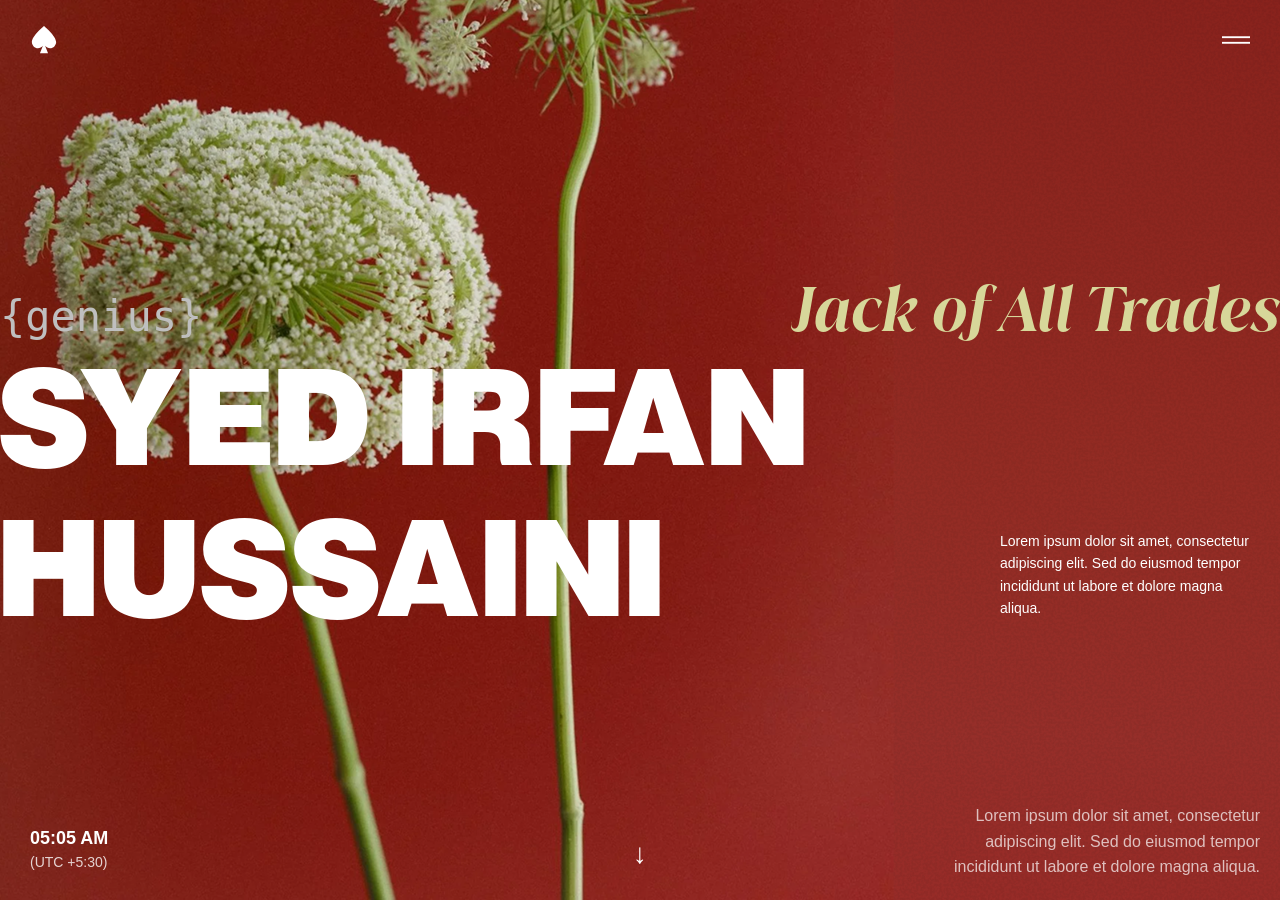
==== public/index.html @ c07ce237 "Project Created" ====
<!DOCTYPE html>
<html lang="en">

<head>
    <meta charset="UTF-8">
    <meta name="viewport" content="width=device-width, initial-scale=1.0">
    <title>Syed Irfan Hussaini - Portfolio</title>
    <link rel="stylesheet" href="style.css">
</head>

<body>
    <main class="main-section">
        <!-- Navigation -->
        <nav class="navbar">
            <button class="nav-icon-btn">
                <img src="assets/ace.svg" alt="Ace" class="nav-icon">
            </button>
            <button class="nav-menu-btn">
                <img src="assets/menu.svg" alt="Menu" class="nav-icon">
            </button>
        </nav>

        <!-- Main Content Container -->
        <div class="content-wrapper">
            <!-- Center: Main Name -->
            <div class="center-content">
                <!-- Top Left: {genius} -->
                <div class="top-labels">
                    <span class="genius-text">{genius}</span>
                    <!-- Top Right: Rotating Text -->
                    <div class="rotating-text">
                        <span class="text-item active">Jack of All Trades</span>
                    </div>
                </div>
                <h1 class="main-name">SYED IRFAN HUSSAINI</h1>
                <!-- Right Side: Lorem Ipsum -->
                <div class="right-text">
                    <p>Lorem ipsum dolor sit amet, consectetur adipiscing elit. Sed do eiusmod tempor incididunt ut
                        labore et dolore magna aliqua.</p>
                </div>
            </div>

            <!-- Bottom Left: Time -->
            <div class="bottom-left">
                <div class="current-time" id="current-time">00:00</div>
                <div class="timezone">(UTC +5:30)</div>
            </div>

            <!-- Bottom Right: Lorem Ipsum -->
            <div class="bottom-right">
                <p>Lorem ipsum dolor sit amet, consectetur adipiscing elit. Sed do eiusmod tempor incididunt ut labore
                    et dolore magna aliqua.</p>
            </div>

            <!-- Bottom Center: Arrow -->
            <div class="bottom-center">
                <div class="arrow-icon">↓</div>
            </div>
        </div>
    </main>

    <script src="script.js"></script>
</body>

</html>
---- public/style.css ----
@font-face {
    font-family: 'Europ';
    src: url('fonts/europa-bold.otf') format('opentype');
    font-weight: 900;
}

@font-face {
    font-family: 'Juana';
    src: url('fonts/juana-semiboldit.otf') format('opentype');
    font-style: italic;
    font-weight: 600;
}

* {
    margin: 0;
    padding: 0;
    box-sizing: border-box;
}

body {
    font-family: Arial, sans-serif;
    overflow: hidden;
}

.main-section {
    width: 100vw;
    height: 100vh;
    background-image: url('assets/main_bg.png');
    background-size: cover;
    background-position: center;
    background-repeat: no-repeat;
    position: relative;
}

/* Navigation */
.navbar {
    position: absolute;
    top: 0;
    left: 0;
    right: 0;
    width: 100%;
    height: 80px;
    display: flex;
    justify-content: space-between;
    align-items: center;
    padding: 0 30px;
    z-index: 100;
}

.nav-menu-btn, .nav-icon-btn {
    background: none;
    border: none;
    font-size: 28px;
    cursor: pointer;
    color: #fff;
    transition: transform 0.3s ease;
    display: flex;
    align-items: center;
    justify-content: center;
}

.nav-icon {
    width: 28px;
    height: 28px;
    filter: brightness(0) invert(1);
}

.nav-menu-btn:hover, .nav-icon-btn:hover {
    transform: scale(1.1);
}

/* Content Wrapper */
.content-wrapper {
    width: 100%;
    height: 100%;
    display: flex;
    flex-direction: column;
    justify-content: center;
    align-items: center;
    position: relative;
    padding-top: 60px;
}

/* Top Labels: {genius} and Rotating Text */
.top-labels {
    display: flex;
    width: 100%;
    justify-content: space-between;
    align-items: last baseline;
}

.genius-text {
    font-family: 'JetBrains Mono', monospace;
    font-size: 42px;
    font-weight: bold;
    color: #BFBFBF;
    font-weight: 500;
}

/* Rotating Text */
.rotating-text {
    display: flex;
    flex-direction: column;
    height: 90px;
    font-weight: 600;
    font-family: 'Juana', serif;
    overflow: hidden;
}

.text-item {
    font-size: 60px;
    color: #D7D79A;
    height: 90px;
    display: flex;
    font-style: italic;
    align-items: center;
    animation: slideUp 0.6s ease-in-out;
    opacity: 0;
}

.text-item.active {
    animation: slideInFromBottom 0.6s ease-in-out forwards;
}

@keyframes slideInFromBottom {
    from {
        transform: translateY(30px);
        opacity: 0;
    }
    to {
        transform: translateY(0);
        opacity: 1;
    }
}

@keyframes slideUp {
    from {
        transform: translateY(0);
        opacity: 1;
    }
    to {
        transform: translateY(-30px);
        opacity: 0;
    }
}

/* Center Content */
.center-content {
    display: flex;
    flex-direction: column;
    align-items: baseline;
    justify-content: baseline;
    text-align: baseline;
    z-index: 10;
}

.main-name {
    font-size: 144px;
    color: #fff;
    font-weight: 900;
    font-family: 'Europ', sans-serif;
    letter-spacing: 4px;
    margin-bottom: 40px;
}

/* Right Side: Lorem Ipsum */
.right-text {
    position: absolute;
    right: 30px;
    top: calc(50% + 80px);
    max-width: 250px;
    color: #fff;
    font-size: 14px;
    line-height: 1.6;
}

/* Bottom Left: Time */
.bottom-left {
    position: absolute;
    bottom: 30px;
    left: 30px;
    color: #fff;
    font-family: 'Noto Sans', sans-serif;
}

.current-time {
    font-size: 18px;
    font-weight: 500;
    margin-bottom: 5px;
    font-weight: bold;
}

.timezone {
    font-size: 14px;
    opacity: 0.8;
    font-weight: 100;
}

/* Bottom Right: Lorem Ipsum */
.bottom-right {
    position: absolute;
    bottom: 20px;
    right: 20px;
    max-width: 330px;
    color: #fff;
    opacity: 0.7;
    font-size: 16px;
    line-height: 1.6;
    text-align: right;
    font-weight: 500;
}

/* Bottom Center: Arrow */
.bottom-center {
    position: absolute;
    bottom: 30px;
    left: 50%;
    transform: translateX(-50%);
}

.arrow-icon {
    font-size: 28px;
    color: #fff;
    animation: bounce 1.5s ease-in-out infinite;
    cursor: pointer;
}

@keyframes bounce {
    0%, 100% {
        transform: translateY(0);
    }
    50% {
        transform: translateY(-15px);
    }
}
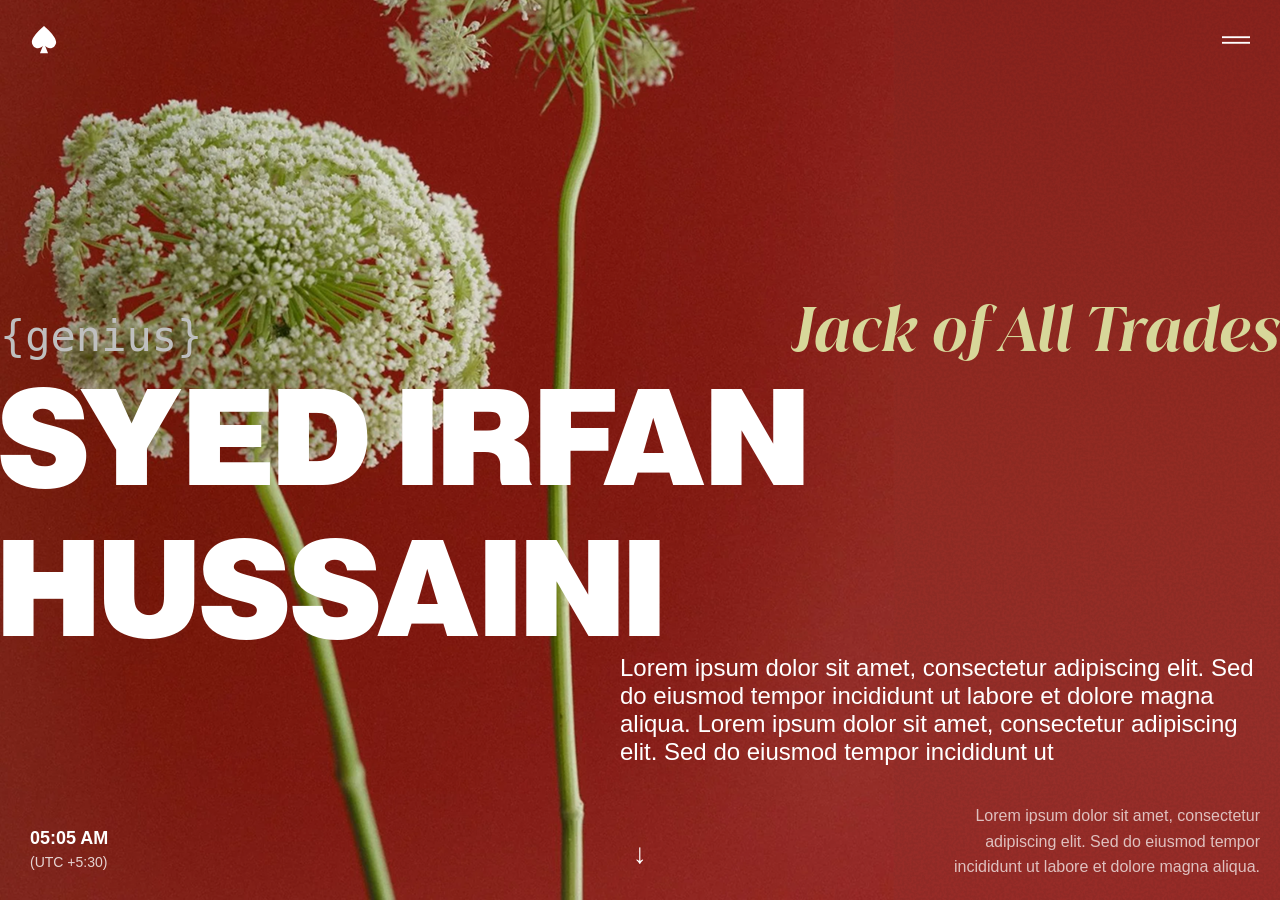
==== commit a7eb73d0: "main section done" ====
--- a/public/index.html
+++ b/public/index.html
@@ -36,7 +36,7 @@
                 <!-- Right Side: Lorem Ipsum -->
                 <div class="right-text">
                     <p>Lorem ipsum dolor sit amet, consectetur adipiscing elit. Sed do eiusmod tempor incididunt ut
-                        labore et dolore magna aliqua.</p>
+                        labore et dolore magna aliqua. Lorem ipsum dolor sit amet, consectetur adipiscing elit. Sed do eiusmod tempor incididunt ut</p>
                 </div>
             </div>
 
--- a/public/style.css
+++ b/public/style.css
@@ -151,6 +151,7 @@
     align-items: baseline;
     justify-content: baseline;
     text-align: baseline;
+    position: relative;
     z-index: 10;
 }
 
@@ -160,18 +161,19 @@
     font-weight: 900;
     font-family: 'Europ', sans-serif;
     letter-spacing: 4px;
-    margin-bottom: 40px;
+    margin-bottom: 0px;
 }
 
 /* Right Side: Lorem Ipsum */
 .right-text {
     position: absolute;
-    right: 30px;
-    top: calc(50% + 80px);
-    max-width: 250px;
-    color: #fff;
-    font-size: 14px;
-    line-height: 1.6;
+    right: 0px;
+    bottom: -90px;
+    max-width: 660px;
+    font-family: noto sans, sans-serif;
+    font-weight: 500;
+    color: #fff;
+    font-size: 24px;
 }
 
 /* Bottom Left: Time */
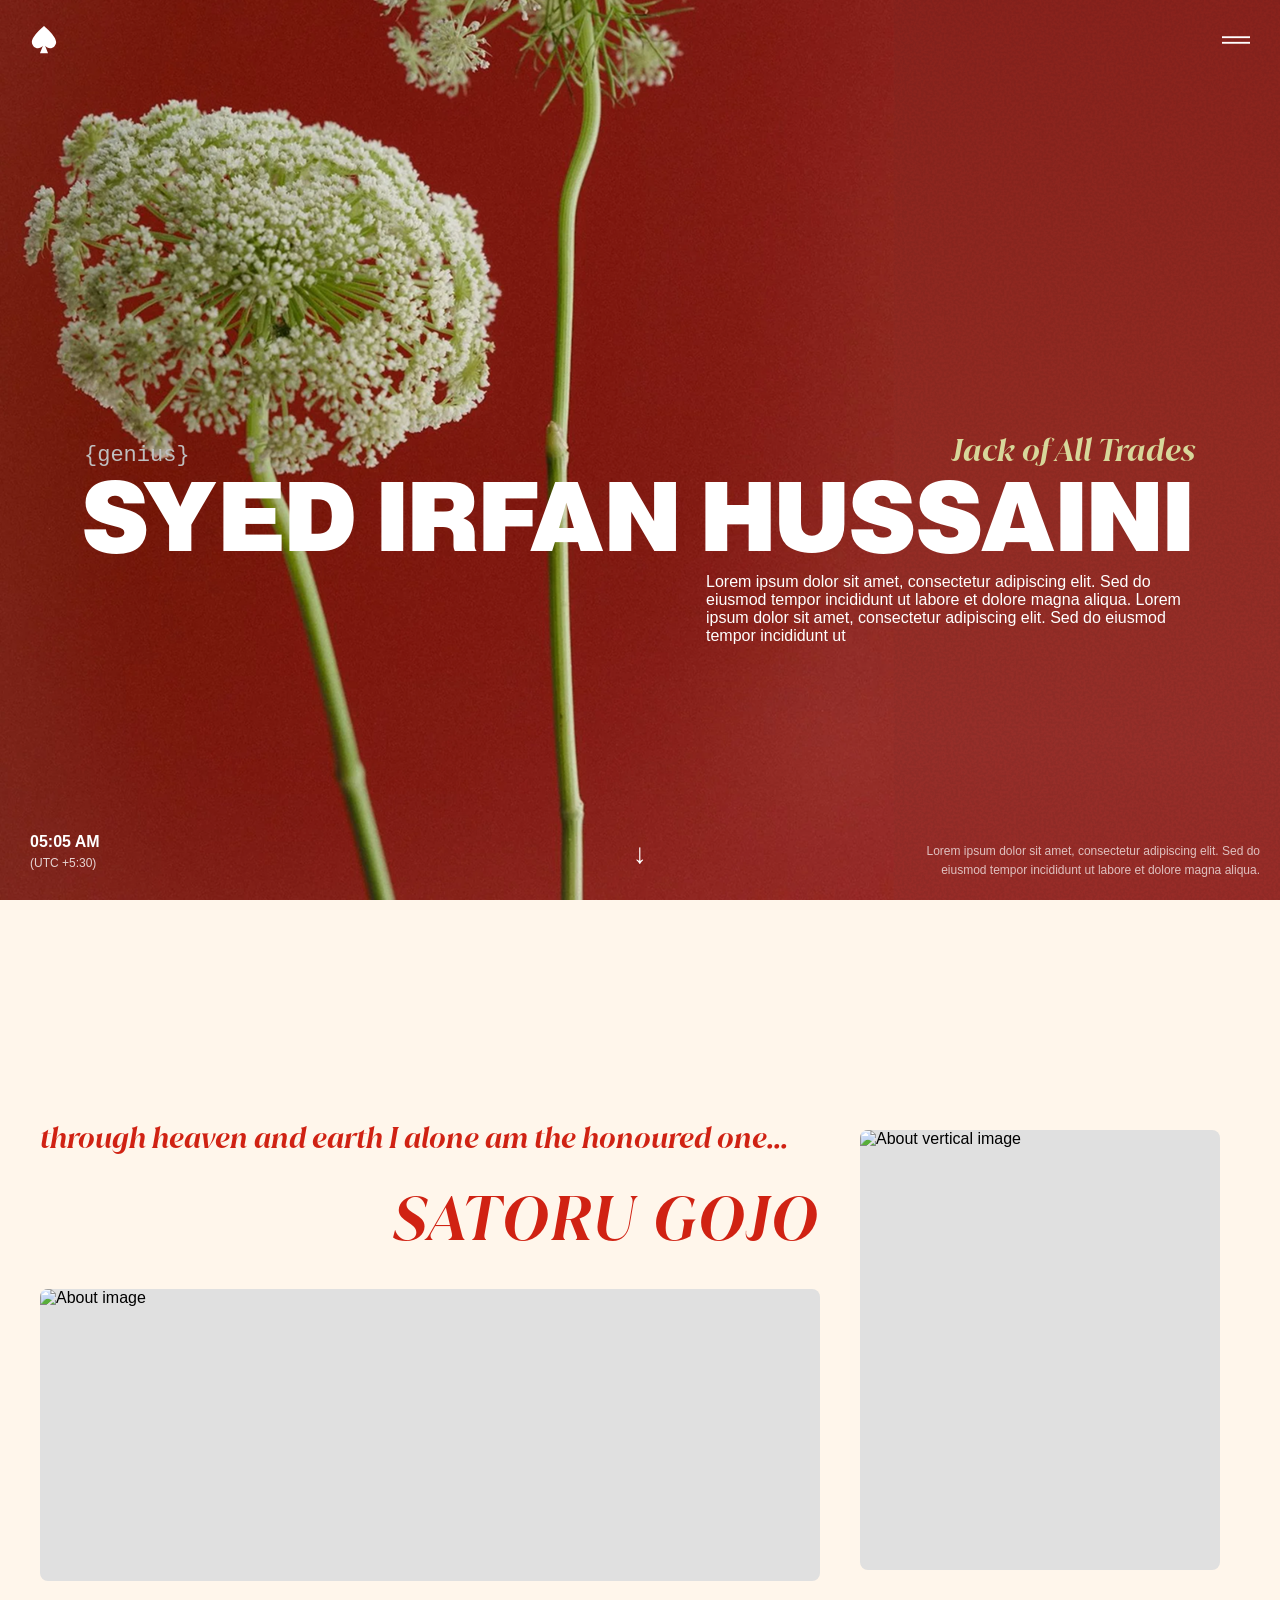
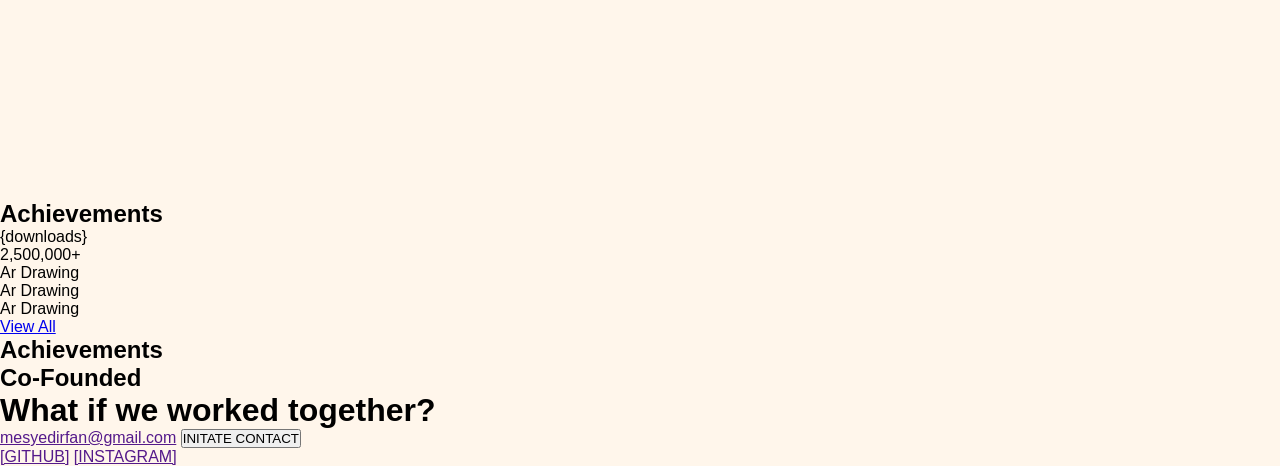
==== commit cefd7e0c: "layout started" ====
--- a/public/index.html
+++ b/public/index.html
@@ -9,9 +9,9 @@
 </head>
 
 <body>
-    <main class="main-section">
+    <main class="main-section" id="home">
         <!-- Navigation -->
-        <nav class="navbar">
+        <nav class="navbar"> 
             <button class="nav-icon-btn">
                 <img src="assets/ace.svg" alt="Ace" class="nav-icon">
             </button>
@@ -58,6 +58,63 @@
             </div>
         </div>
     </main>
+    <section class="about" id="about">
+        <div class="about-container">
+            <!-- Left side 65% -->
+            <div class="about-left">
+                <div class="about-text">
+                    <div class="quote">
+                        <span class="quote-text">through heaven and earth I alone am the honoured one...</span>
+                    </div>
+                    <div class="author-name">
+                        <h1>SATORU GOJO</h1>
+                    </div>
+                </div>
+                <div class="about-image-left">
+                    <img src="assets/about_image.png" alt="About image">
+                </div>
+            </div>
+
+            <!-- Right side 35% -->
+            <div class="about-right">
+                <div class="about-image-right">
+                    <img src="assets/about_image_vertical.png" alt="About vertical image">
+                </div>
+            </div>
+        </div>
+    </section>
+    <section class="achievements" id="achievements">
+        <div><h1>Achievements</h1></div>
+        <div>
+            <div><span>{downloads}</span></div>
+            <div>2,500,000+</div>
+        </div>
+        <div>
+            <ul>
+                <li>Ar Drawing</li>
+                <li>Ar Drawing</li>
+                <li>Ar Drawing</li>
+            </ul>
+        </div>
+        <div><a href="http://">View All</a></div>
+    </section>
+
+    <section class="skills" id="skills">
+        <div><h1>Achievements</h1></div>
+        <div></div>
+    </section>
+
+    <section class="co-founded" id="co-founded">
+        <div><h1>Co-Founded</h1></div>
+        <div></div>
+    </section>
+
+    <footer id="footer">
+        <div><h1>What if we worked together?</h1></div>
+        <a href="">mesyedirfan@gmail.com</a>
+        <button>INITATE CONTACT</button>
+        <div><a href="">[GITHUB]</a> <a href="">[INSTAGRAM]</a></div>
+    </footer>
 
     <script src="script.js"></script>
 </body>
--- a/public/style.css
+++ b/public/style.css
@@ -17,9 +17,14 @@
     box-sizing: border-box;
 }
 
+html {
+    scroll-behavior: smooth;
+}
+
 body {
     font-family: Arial, sans-serif;
-    overflow: hidden;
+    overflow-x: hidden;
+    background-color: #FFF6EB;
 }
 
 .main-section {
@@ -91,7 +96,7 @@
 
 .genius-text {
     font-family: 'JetBrains Mono', monospace;
-    font-size: 42px;
+    font-size: 22px;
     font-weight: bold;
     color: #BFBFBF;
     font-weight: 500;
@@ -108,12 +113,12 @@
 }
 
 .text-item {
-    font-size: 60px;
+    font-size: 30px;
     color: #D7D79A;
     height: 90px;
     display: flex;
     font-style: italic;
-    align-items: center;
+    align-items: end;
     animation: slideUp 0.6s ease-in-out;
     opacity: 0;
 }
@@ -156,7 +161,7 @@
 }
 
 .main-name {
-    font-size: 144px;
+    font-size: 104px;
     color: #fff;
     font-weight: 900;
     font-family: 'Europ', sans-serif;
@@ -168,12 +173,12 @@
 .right-text {
     position: absolute;
     right: 0px;
-    bottom: -90px;
-    max-width: 660px;
+    bottom: -65px;
+    max-width: 490px;
     font-family: noto sans, sans-serif;
     font-weight: 500;
     color: #fff;
-    font-size: 24px;
+    font-size: 16px;
 }
 
 /* Bottom Left: Time */
@@ -186,14 +191,14 @@
 }
 
 .current-time {
-    font-size: 18px;
+    font-size: 16px;
     font-weight: 500;
     margin-bottom: 5px;
     font-weight: bold;
 }
 
 .timezone {
-    font-size: 14px;
+    font-size: 12px;
     opacity: 0.8;
     font-weight: 100;
 }
@@ -203,10 +208,10 @@
     position: absolute;
     bottom: 20px;
     right: 20px;
-    max-width: 330px;
+    max-width: 350px;
     color: #fff;
     opacity: 0.7;
-    font-size: 16px;
+    font-size: 12px;
     line-height: 1.6;
     text-align: right;
     font-weight: 500;
@@ -235,3 +240,117 @@
         transform: translateY(-15px);
     }
 }
+
+
+/* About Section */
+
+.quote{
+    display: flex;
+    justify-content: center;
+    align-items: center;
+    height: 100px;
+    margin-bottom: 20px;
+}
+
+.quote-text{
+    font-size: 28px;
+    color: #D02213;
+    font-family: 'Juana', serif;
+}
+
+/* About Section Layout */
+.about {
+    width: 100vw;
+    min-height: 100vh;
+    display: flex;
+    align-items: center;
+    justify-content: center;
+    padding: 80px 40px;
+    background-color: #FFF6EB;
+}
+
+.about-container {
+    width: 100%;
+    max-width: 1400px;
+    display: flex;
+    gap: 40px;
+    align-items: center;
+}
+
+.about-left {
+    width: 65%;
+    display: flex;
+    flex-direction: column;
+    gap: 30px;
+}
+
+.about-text {
+    display: flex;
+    flex-direction: column;
+    gap: 20px;
+}
+
+.quote {
+    display: flex;
+    justify-content: flex-start;
+    align-items: center;
+    height: auto;
+    margin: 0;
+}
+
+.quote-text {
+    font-size: 28px;
+    color: #D02213;
+    font-family: 'Juana', serif;
+    font-style: italic;
+}
+
+.author-name {
+    display: flex;
+    justify-content: flex-end;
+    align-items: center;
+    padding-right: 0;
+}
+
+.author-name h1 {
+    font-size: 60px;
+    color: #D02213;
+    font-family: 'Juana', serif;
+    font-weight: 900;
+    letter-spacing: 2px;
+}
+
+.about-image-left {
+    width: 100%;
+    aspect-ratio: 16 / 6;
+    border-radius: 8px;
+    overflow: hidden;
+    background-color: #e0e0e0;
+}
+
+.about-image-left img {
+    width: 100%;
+    height: 100%;
+    object-fit: cover;
+}
+
+.about-right {
+    width: 30%;
+    display: flex;
+    justify-content: center;
+    align-items: center;
+}
+
+.about-image-right {
+    width: 100%;
+    aspect-ratio: 9 / 11;
+    border-radius: 8px;
+    overflow: hidden;
+    background-color: #e0e0e0;
+}
+
+.about-image-right img {
+    width: 100%;
+    height: 100%;
+    object-fit: cover;
+}
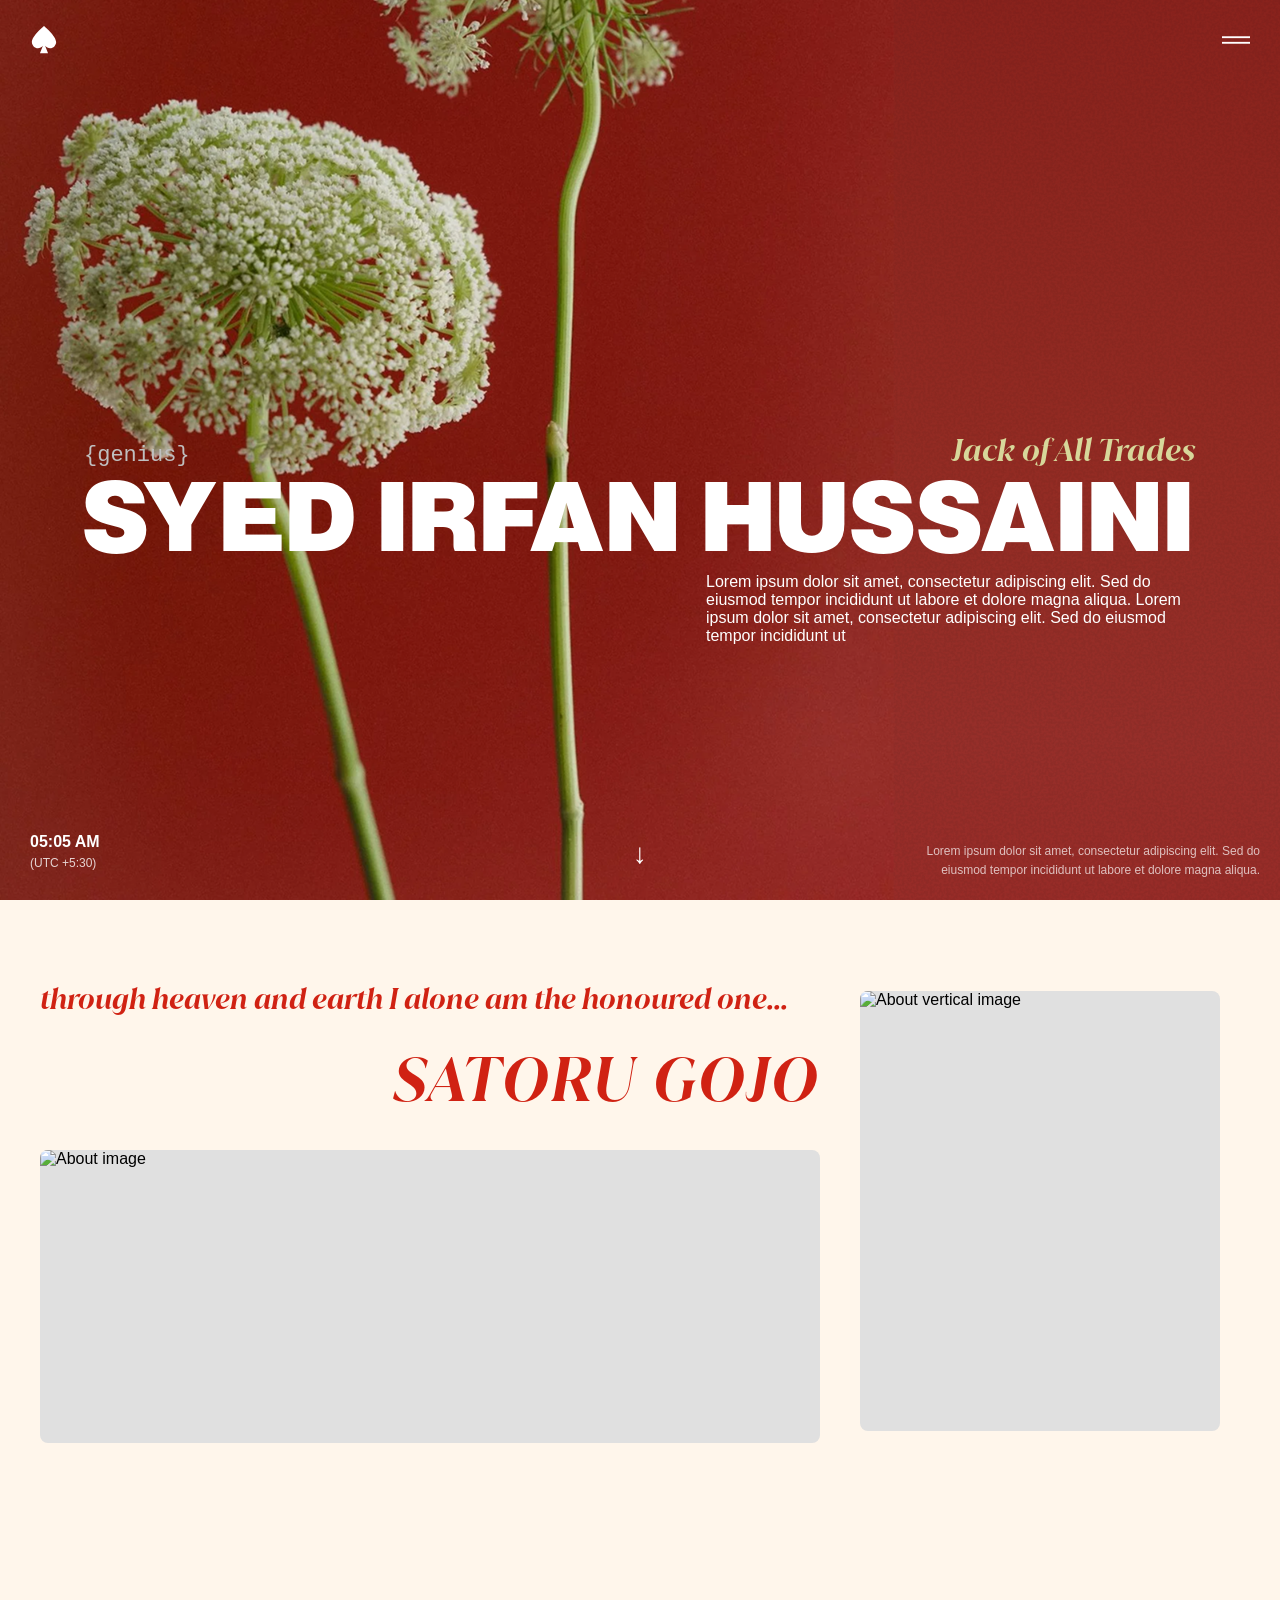
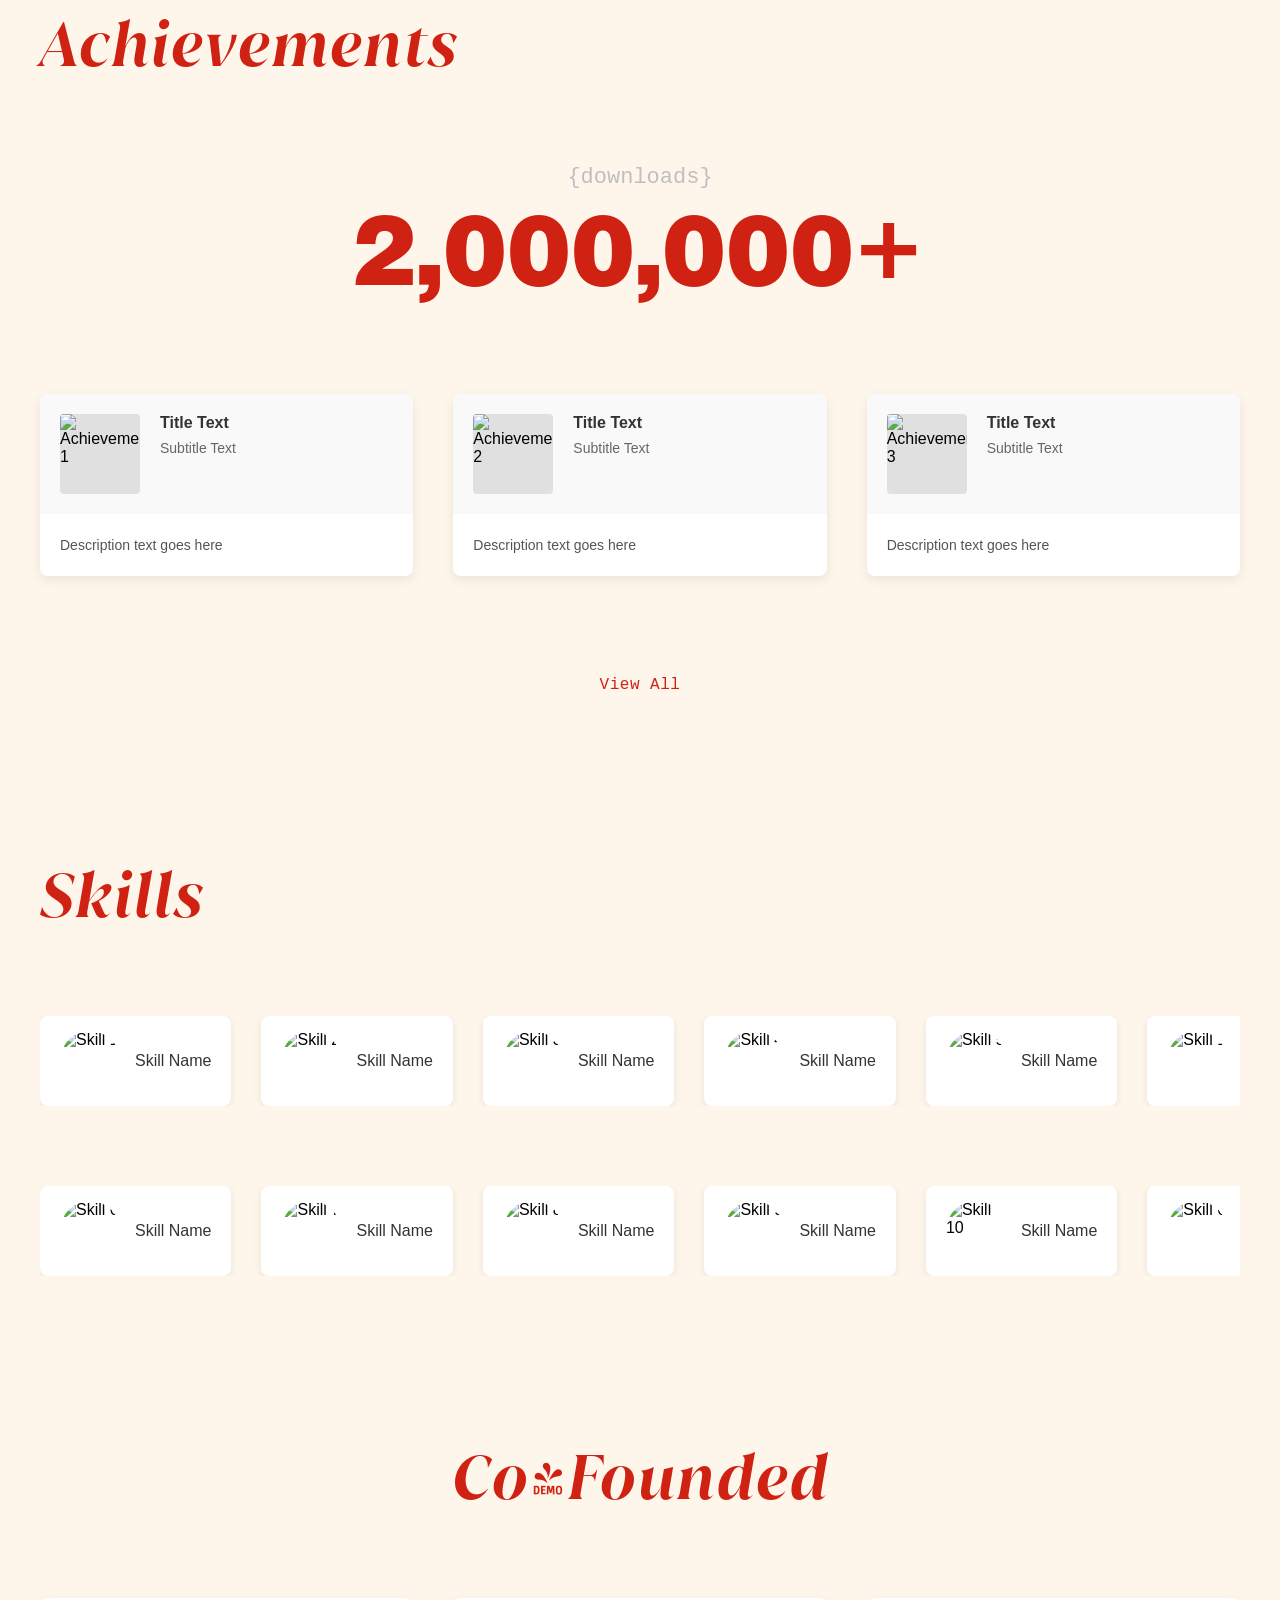
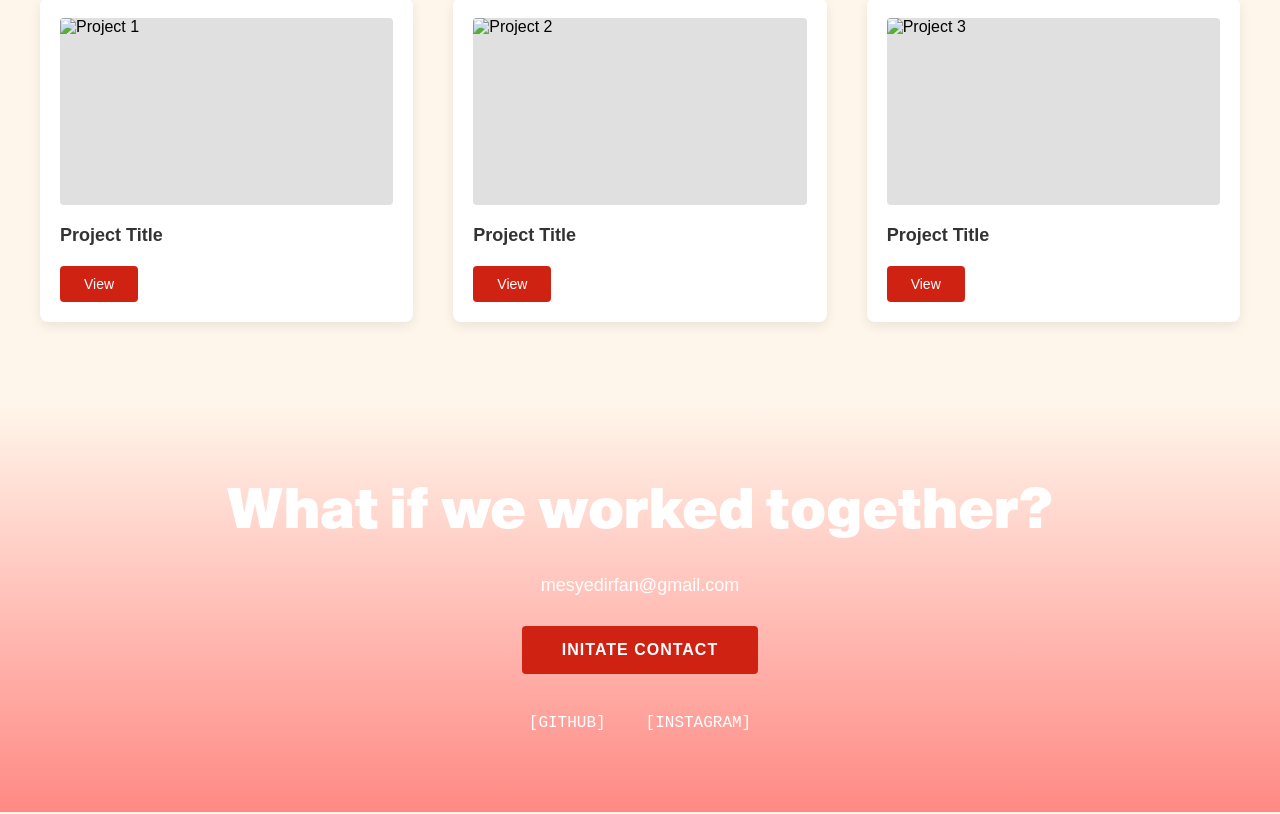
==== commit 0ad29800: "layout done" ====
--- a/public/index.html
+++ b/public/index.html
@@ -84,36 +84,223 @@
         </div>
     </section>
     <section class="achievements" id="achievements">
-        <div><h1>Achievements</h1></div>
-        <div>
-            <div><span>{downloads}</span></div>
-            <div>2,500,000+</div>
-        </div>
-        <div>
-            <ul>
-                <li>Ar Drawing</li>
-                <li>Ar Drawing</li>
-                <li>Ar Drawing</li>
-            </ul>
-        </div>
-        <div><a href="http://">View All</a></div>
+        <div class="achievements-container">
+            <!-- Title -->
+            <div class="achievements-title">
+                <h1>Achievements</h1>
+            </div>
+
+            <!-- Stats Section -->
+            <div class="stats-section">
+                <div class="stats-container">
+                    <span class="downloads-label">{downloads}</span>
+                    <div class="downloads-number">2,000,000+</div>
+                </div>
+            </div>
+
+            <!-- Cards Container -->
+            <div class="cards-container">
+                <div class="achievement-card">
+                    <div class="card-top">
+                        <img src="assets/achievement1.png" alt="Achievement 1" class="card-image">
+                        <div class="card-texts">
+                            <h3 class="card-title">Title Text</h3>
+                            <p class="card-subtitle">Subtitle Text</p>
+                        </div>
+                    </div>
+                    <div class="card-bottom">
+                        <p>Description text goes here</p>
+                    </div>
+                </div>
+
+                <div class="achievement-card">
+                    <div class="card-top">
+                        <img src="assets/achievement2.png" alt="Achievement 2" class="card-image">
+                        <div class="card-texts">
+                            <h3 class="card-title">Title Text</h3>
+                            <p class="card-subtitle">Subtitle Text</p>
+                        </div>
+                    </div>
+                    <div class="card-bottom">
+                        <p>Description text goes here</p>
+                    </div>
+                </div>
+
+                <div class="achievement-card">
+                    <div class="card-top">
+                        <img src="assets/achievement3.png" alt="Achievement 3" class="card-image">
+                        <div class="card-texts">
+                            <h3 class="card-title">Title Text</h3>
+                            <p class="card-subtitle">Subtitle Text</p>
+                        </div>
+                    </div>
+                    <div class="card-bottom">
+                        <p>Description text goes here</p>
+                    </div>
+                </div>
+            </div>
+
+            <!-- View All Button -->
+            <div class="view-all-section">
+                <button class="view-all-btn">View All</button>
+            </div>
+        </div>
     </section>
 
     <section class="skills" id="skills">
-        <div><h1>Achievements</h1></div>
-        <div></div>
+        <div class="skills-container">
+            <!-- Title -->
+            <div class="skills-title">
+                <h1>Skills</h1>
+            </div>
+
+            <!-- First Scrolling Row (Left to Right) -->
+            <div class="skills-scroll-row">
+                <div class="scroll-track scroll-left-to-right">
+                    <!-- Original cards -->
+                    <div class="skill-card">
+                        <img src="assets/skill1.png" alt="Skill 1" class="skill-image">
+                        <span class="skill-name">Skill Name</span>
+                    </div>
+                    <div class="skill-card">
+                        <img src="assets/skill2.png" alt="Skill 2" class="skill-image">
+                        <span class="skill-name">Skill Name</span>
+                    </div>
+                    <div class="skill-card">
+                        <img src="assets/skill3.png" alt="Skill 3" class="skill-image">
+                        <span class="skill-name">Skill Name</span>
+                    </div>
+                    <div class="skill-card">
+                        <img src="assets/skill4.png" alt="Skill 4" class="skill-image">
+                        <span class="skill-name">Skill Name</span>
+                    </div>
+                    <div class="skill-card">
+                        <img src="assets/skill5.png" alt="Skill 5" class="skill-image">
+                        <span class="skill-name">Skill Name</span>
+                    </div>
+
+                    <!-- Duplicated cards for seamless loop -->
+                    <div class="skill-card">
+                        <img src="assets/skill1.png" alt="Skill 1" class="skill-image">
+                        <span class="skill-name">Skill Name</span>
+                    </div>
+                    <div class="skill-card">
+                        <img src="assets/skill2.png" alt="Skill 2" class="skill-image">
+                        <span class="skill-name">Skill Name</span>
+                    </div>
+                    <div class="skill-card">
+                        <img src="assets/skill3.png" alt="Skill 3" class="skill-image">
+                        <span class="skill-name">Skill Name</span>
+                    </div>
+                    <div class="skill-card">
+                        <img src="assets/skill4.png" alt="Skill 4" class="skill-image">
+                        <span class="skill-name">Skill Name</span>
+                    </div>
+                    <div class="skill-card">
+                        <img src="assets/skill5.png" alt="Skill 5" class="skill-image">
+                        <span class="skill-name">Skill Name</span>
+                    </div>
+                </div>
+            </div>
+
+            <!-- Second Scrolling Row (Right to Left) -->
+            <div class="skills-scroll-row">
+                <div class="scroll-track scroll-right-to-left">
+                    <!-- Original cards -->
+                    <div class="skill-card">
+                        <img src="assets/skill6.png" alt="Skill 6" class="skill-image">
+                        <span class="skill-name">Skill Name</span>
+                    </div>
+                    <div class="skill-card">
+                        <img src="assets/skill7.png" alt="Skill 7" class="skill-image">
+                        <span class="skill-name">Skill Name</span>
+                    </div>
+                    <div class="skill-card">
+                        <img src="assets/skill8.png" alt="Skill 8" class="skill-image">
+                        <span class="skill-name">Skill Name</span>
+                    </div>
+                    <div class="skill-card">
+                        <img src="assets/skill9.png" alt="Skill 9" class="skill-image">
+                        <span class="skill-name">Skill Name</span>
+                    </div>
+                    <div class="skill-card">
+                        <img src="assets/skill10.png" alt="Skill 10" class="skill-image">
+                        <span class="skill-name">Skill Name</span>
+                    </div>
+
+                    <!-- Duplicated cards for seamless loop -->
+                    <div class="skill-card">
+                        <img src="assets/skill6.png" alt="Skill 6" class="skill-image">
+                        <span class="skill-name">Skill Name</span>
+                    </div>
+                    <div class="skill-card">
+                        <img src="assets/skill7.png" alt="Skill 7" class="skill-image">
+                        <span class="skill-name">Skill Name</span>
+                    </div>
+                    <div class="skill-card">
+                        <img src="assets/skill8.png" alt="Skill 8" class="skill-image">
+                        <span class="skill-name">Skill Name</span>
+                    </div>
+                    <div class="skill-card">
+                        <img src="assets/skill9.png" alt="Skill 9" class="skill-image">
+                        <span class="skill-name">Skill Name</span>
+                    </div>
+                    <div class="skill-card">
+                        <img src="assets/skill10.png" alt="Skill 10" class="skill-image">
+                        <span class="skill-name">Skill Name</span>
+                    </div>
+                </div>
+            </div>
+        </div>
     </section>
 
     <section class="co-founded" id="co-founded">
-        <div><h1>Co-Founded</h1></div>
-        <div></div>
+        <div class="co-founded-container">
+            <!-- Title -->
+            <div class="co-founded-title">
+                <h1>Co-Founded</h1>
+            </div>
+
+            <!-- Cards Container -->
+            <div class="co-founded-cards">
+                <div class="co-founded-card">
+                    <img src="assets/project1.png" alt="Project 1" class="co-founded-image">
+                    <h3 class="co-founded-card-title">Project Title</h3>
+                    <button class="co-founded-btn">View</button>
+                </div>
+
+                <div class="co-founded-card">
+                    <img src="assets/project2.png" alt="Project 2" class="co-founded-image">
+                    <h3 class="co-founded-card-title">Project Title</h3>
+                    <button class="co-founded-btn">View</button>
+                </div>
+
+                <div class="co-founded-card">
+                    <img src="assets/project3.png" alt="Project 3" class="co-founded-image">
+                    <h3 class="co-founded-card-title">Project Title</h3>
+                    <button class="co-founded-btn">View</button>
+                </div>
+            </div>
+        </div>
     </section>
 
     <footer id="footer">
-        <div><h1>What if we worked together?</h1></div>
-        <a href="">mesyedirfan@gmail.com</a>
-        <button>INITATE CONTACT</button>
-        <div><a href="">[GITHUB]</a> <a href="">[INSTAGRAM]</a></div>
+        <div class="footer-container">
+            <!-- Main Text -->
+            <h1 class="footer-title">What if we worked together?</h1>
+
+            <!-- Email Link -->
+            <a href="mailto:mesyedirfan@gmail.com" class="footer-email">mesyedirfan@gmail.com</a>
+
+            <!-- Contact Button -->
+            <button class="footer-contact-btn">INITATE CONTACT</button>
+
+            <!-- Social Links -->
+            <div class="footer-links">
+                <a href="#" class="footer-link">[GITHUB]</a>
+                <a href="#" class="footer-link">[INSTAGRAM]</a>
+            </div>
+        </div>
     </footer>
 
     <script src="script.js"></script>
--- a/public/style.css
+++ b/public/style.css
@@ -261,7 +261,6 @@
 /* About Section Layout */
 .about {
     width: 100vw;
-    min-height: 100vh;
     display: flex;
     align-items: center;
     justify-content: center;
@@ -353,4 +352,440 @@
     width: 100%;
     height: 100%;
     object-fit: cover;
+}
+
+/* Achievements Section */
+.achievements {
+    width: 100vw;
+    display: flex;
+    align-items: center;
+    justify-content: center;
+    padding: 80px 40px;
+    background-color: #FFF6EB;
+}
+
+.achievements-container {
+    width: 100%;
+    max-width: 1400px;
+    display: flex;
+    flex-direction: column;
+    gap: 80px;
+}
+
+.achievements-title {
+    display: flex;
+    justify-content: flex-start;
+}
+
+.achievements-title h1 {
+    font-size: 60px;
+    color: #D02213;
+    font-family: 'Juana', serif;
+    font-weight: 900;
+    letter-spacing: 2px;
+}
+
+/* Stats Section */
+.stats-section {
+    display: flex;
+    justify-content: center;
+    align-items: center;
+}
+
+.stats-container {
+    display: flex;
+    flex-direction: column;
+    align-items: center;
+    gap: 15px;
+}
+
+.downloads-label {
+    font-family: 'JetBrains Mono', monospace;
+    font-size: 22px;
+    color: #BFBFBF;
+    font-weight: 500;
+}
+
+.downloads-number {
+    font-size: 104px;
+    color: #D02213;
+    font-weight: 900;
+    font-family: 'Europ', sans-serif;
+    letter-spacing: 4px;
+}
+
+/* Cards Container */
+.cards-container {
+    display: grid;
+    grid-template-columns: repeat(3, 1fr);
+    gap: 40px;
+}
+
+.achievement-card {
+    display: flex;
+    flex-direction: column;
+    background-color: #fff;
+    border-radius: 8px;
+    overflow: hidden;
+    box-shadow: 0 4px 12px rgba(0, 0, 0, 0.08);
+    transition: transform 0.3s ease, box-shadow 0.3s ease;
+}
+
+.achievement-card:hover {
+    transform: translateY(-8px);
+    box-shadow: 0 8px 24px rgba(0, 0, 0, 0.12);
+}
+
+.card-top {
+    display: flex;
+    gap: 20px;
+    padding: 20px;
+    background-color: #f9f9f9;
+    align-items: flex-start;
+}
+
+.card-image {
+    width: 80px;
+    height: 80px;
+    border-radius: 4px;
+    object-fit: cover;
+    flex-shrink: 0;
+    background-color: #e0e0e0;
+}
+
+.card-texts {
+    display: flex;
+    flex-direction: column;
+    gap: 8px;
+    flex: 1;
+}
+
+.card-title {
+    font-size: 16px;
+    color: #333;
+    font-weight: 600;
+    font-family: 'Noto Sans', sans-serif;
+    margin: 0;
+}
+
+.card-subtitle {
+    font-size: 14px;
+    color: #666;
+    font-family: 'Noto Sans', sans-serif;
+    margin: 0;
+    font-weight: 400;
+}
+
+.card-bottom {
+    padding: 20px;
+    flex: 1;
+    display: flex;
+    align-items: flex-start;
+}
+
+.card-bottom p {
+    font-size: 14px;
+    color: #555;
+    font-family: 'Noto Sans', sans-serif;
+    line-height: 1.6;
+    margin: 0;
+}
+
+/* View All Section */
+.view-all-section {
+    display: flex;
+    justify-content: center;
+    padding-top: 20px;
+}
+
+.view-all-btn {
+    background: none;
+    border: none;
+    font-family: 'JetBrains Mono', monospace;
+    font-size: 16px;
+    color: #D02213;
+    font-weight: 500;
+    cursor: pointer;
+    transition: color 0.3s ease;
+    letter-spacing: 0.5px;
+}
+
+.view-all-btn:hover {
+    color: #a01810;
+}
+
+/* Skills Section */
+.skills {
+    width: 100vw;
+    display: flex;
+    align-items: center;
+    justify-content: center;
+    padding: 80px 40px;
+    background-color: #FFF6EB;
+}
+
+.skills-container {
+    width: 100%;
+    max-width: 1400px;
+    display: flex;
+    flex-direction: column;
+    gap: 80px;
+}
+
+.skills-title {
+    display: flex;
+    justify-content: flex-start;
+}
+
+.skills-title h1 {
+    font-size: 60px;
+    color: #D02213;
+    font-family: 'Juana', serif;
+    font-weight: 900;
+    letter-spacing: 2px;
+}
+
+/* Scrolling Rows */
+.skills-scroll-row {
+    width: 100%;
+    overflow: hidden;
+    position: relative;
+}
+
+.scroll-track {
+    display: flex;
+    gap: 30px;
+    animation: scroll-left-to-right 40s linear infinite;
+}
+
+.scroll-right-to-left {
+    animation: scroll-right-to-left 40s linear infinite;
+}
+
+@keyframes scroll-left-to-right {
+    0% {
+        transform: translateX(0);
+    }
+    100% {
+        transform: translateX(calc(100%));
+    }
+}
+
+@keyframes scroll-right-to-left {
+    0% {
+        transform: translateX(0);
+    }
+    100% {
+        transform: translateX(calc(-100%));
+    }
+}
+
+/* Skill Card */
+.skill-card {
+    display: flex;
+    align-items: center;
+    gap: 15px;
+    padding: 15px 20px;
+    background-color: #fff;
+    border-radius: 8px;
+    box-shadow: 0 2px 8px rgba(0, 0, 0, 0.08);
+    flex-shrink: 0;
+    min-width: fit-content;
+    transition: box-shadow 0.3s ease;
+}
+
+.skill-card:hover {
+    box-shadow: 0 4px 16px rgba(0, 0, 0, 0.12);
+}
+
+.skill-image {
+    width: 60px;
+    height: 60px;
+    border-radius: 50%;
+    object-fit: cover;
+    background-color: #fff;
+    flex-shrink: 0;
+}
+
+.skill-name {
+    font-size: 16px;
+    color: #333;
+    font-family: 'Noto Sans', sans-serif;
+    font-weight: 500;
+    white-space: nowrap;
+}
+
+/* Co-Founded Section */
+.co-founded {
+    width: 100vw;
+    display: flex;
+    align-items: center;
+    justify-content: center;
+    padding: 80px 40px;
+    background-color: #FFF6EB;
+}
+
+.co-founded-container {
+    width: 100%;
+    max-width: 1400px;
+    display: flex;
+    flex-direction: column;
+    gap: 80px;
+    align-items: center;
+}
+
+.co-founded-title {
+    width: 100%;
+    display: flex;
+    justify-content: center;
+}
+
+.co-founded-title h1 {
+    font-size: 60px;
+    color: #D02213;
+    font-family: 'Juana', serif;
+    font-weight: 900;
+    letter-spacing: 2px;
+}
+
+/* Co-Founded Cards Container */
+.co-founded-cards {
+    display: grid;
+    grid-template-columns: repeat(3, 1fr);
+    gap: 40px;
+    width: 100%;
+}
+
+/* Co-Founded Card */
+.co-founded-card {
+    display: flex;
+    flex-direction: column;
+    gap: 20px;
+    background-color: #fff;
+    border-radius: 8px;
+    overflow: hidden;
+    box-shadow: 0 4px 12px rgba(0, 0, 0, 0.08);
+    transition: transform 0.3s ease, box-shadow 0.3s ease;
+    padding: 20px;
+}
+
+.co-founded-card:hover {
+    transform: translateY(-8px);
+    box-shadow: 0 8px 24px rgba(0, 0, 0, 0.12);
+}
+
+.co-founded-image {
+    width: 100%;
+    aspect-ratio: 16 / 9;
+    border-radius: 4px;
+    object-fit: cover;
+    background-color: #e0e0e0;
+}
+
+.co-founded-card-title {
+    font-size: 18px;
+    color: #333;
+    font-family: 'Noto Sans', sans-serif;
+    font-weight: 600;
+    margin: 0;
+}
+
+.co-founded-btn {
+    background-color: #D02213;
+    color: #fff;
+    border: none;
+    padding: 10px 24px;
+    border-radius: 4px;
+    font-family: 'Noto Sans', sans-serif;
+    font-size: 14px;
+    font-weight: 500;
+    cursor: pointer;
+    transition: background-color 0.3s ease;
+    align-self: flex-start;
+}
+
+.co-founded-btn:hover {
+    background-color: #a01810;
+}
+
+/* Footer Section */
+footer {
+    width: 100vw;
+    display: flex;
+    align-items: center;
+    justify-content: center;
+    padding: 80px 40px;
+    background: linear-gradient(to bottom, #FFF6EB, #FF8984);
+    min-height: auto;
+}
+
+.footer-container {
+    width: 100%;
+    max-width: 1400px;
+    display: flex;
+    flex-direction: column;
+    align-items: center;
+    gap: 30px;
+}
+
+.footer-title {
+    font-size: 60px;
+    color: #fff;
+    font-family: 'Europ', sans-serif;
+    font-weight: 900;
+    letter-spacing: 2px;
+    text-align: center;
+    margin: 0;
+}
+
+.footer-email {
+    font-size: 18px;
+    color: #fff;
+    font-family: 'Noto Sans', sans-serif;
+    font-weight: 500;
+    text-decoration: none;
+    transition: opacity 0.3s ease;
+    cursor: pointer;
+}
+
+.footer-email:hover {
+    opacity: 0.8;
+    text-decoration: underline;
+}
+
+.footer-contact-btn {
+    background-color: #D02213;
+    color: #fff;
+    border: none;
+    padding: 15px 40px;
+    border-radius: 4px;
+    font-family: 'Noto Sans', sans-serif;
+    font-size: 16px;
+    font-weight: 600;
+    cursor: pointer;
+    transition: background-color 0.3s ease;
+    letter-spacing: 1px;
+}
+
+.footer-contact-btn:hover {
+    background-color: #a01810;
+}
+
+.footer-links {
+    display: flex;
+    gap: 40px;
+    margin-top: 10px;
+}
+
+.footer-link {
+    font-size: 16px;
+    color: #fff;
+    font-family: 'JetBrains Mono', monospace;
+    font-weight: 500;
+    text-decoration: none;
+    transition: opacity 0.3s ease;
+}
+
+.footer-link:hover {
+    opacity: 0.8;
 }
